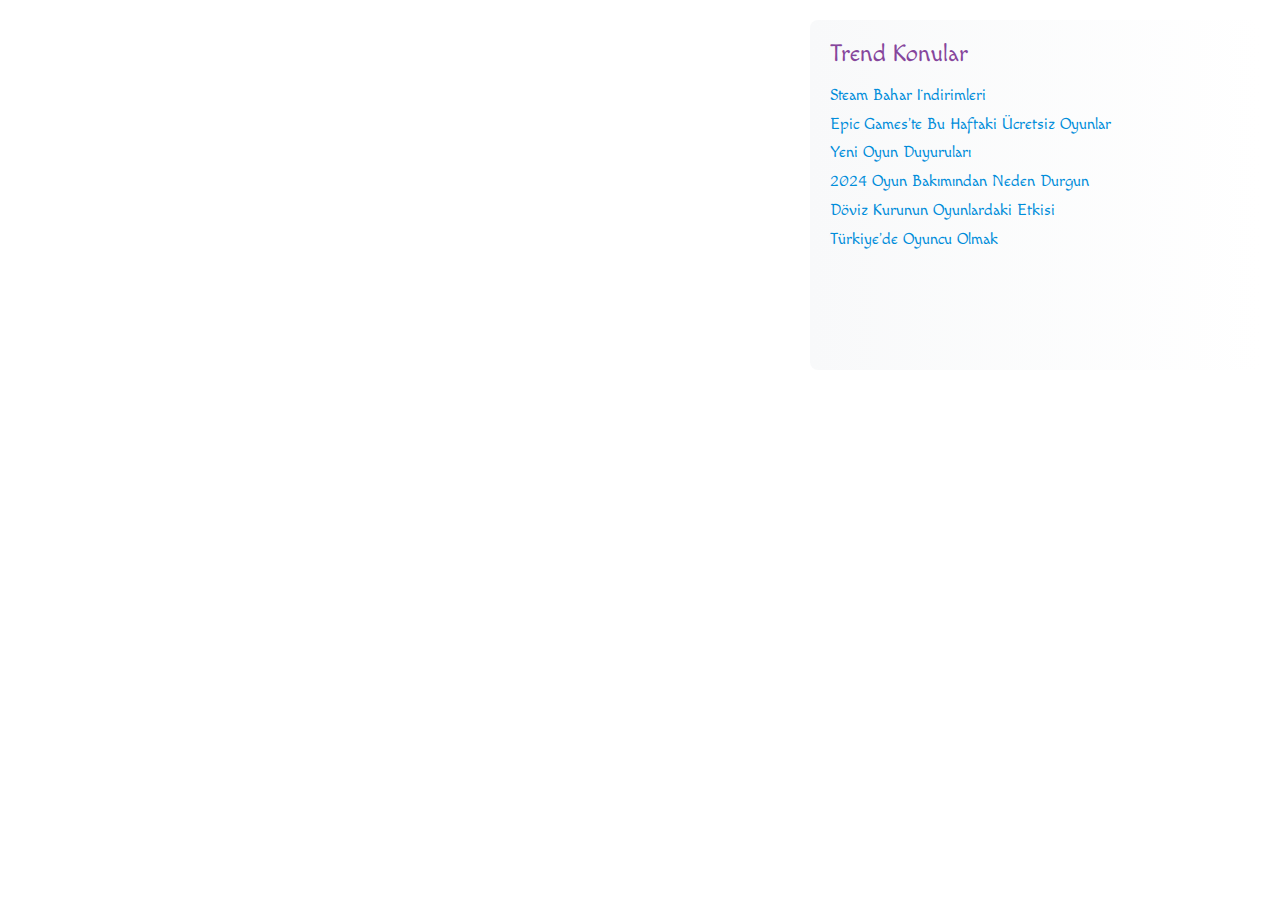
==== index.html @ 0a39dabb "first commit" ====
<!DOCTYPE html>
<html lang="en">
    <head>
        <meta charset="UTF-8">
        <meta name="viewport" content="width=device-width, initial-scale=1.0">
        <title>Anasayfa</title>
        <link rel="stylesheet" href="css/styles.css">
        <link
            href="https://cdn.jsdelivr.net/npm/bootstrap@5.3.3/dist/css/bootstrap.min.css"
            rel="stylesheet"
            integrity="sha384-QWTKZyjpPEjISv5WaRU9OFeRpok6YctnYmDr5pNlyT2bRjXh0JMhjY6hW+ALEwIH"
            crossorigin="anonymous">
        <link rel="preconnect" href="https://fonts.googleapis.com">
        <link rel="preconnect" href="https://fonts.gstatic.com" crossorigin>
        <link
            href="https://fonts.googleapis.com/css2?family=Macondo&family=Poppins:ital,wght@0,100;0,200;0,300;0,400;0,500;0,600;0,700;0,800;0,900;1,100;1,200;1,300;1,400;1,500;1,600;1,700;1,800;1,900&family=Tac+One&display=swap"
            rel="stylesheet">
    </head>
    <body>

        <div class="trendler">
            <h3>Trend Konular</h3>
            <div class="trend-alt-başlıklar">
                <h4><a href="#">Steam Bahar İndirimleri</a></h4>
                <h4><a href="#">Epic Games'te Bu Haftaki Ücretsiz
                        Oyunlar</a></h4>
                <h4><a href="#">Yeni Oyun Duyuruları</a></h4>
                <h4><a href="#">2024 Oyun Bakımından Neden Durgun</a></h4>
                <h4><a href="#">Döviz Kurunun Oyunlardaki Etkisi</a></h4>
                <h4><a href="#">Türkiye'de Oyuncu Olmak</a></h4>

            </div>

        </div>

        <script
            src="https://cdn.jsdelivr.net/npm/bootstrap@5.3.3/dist/js/bootstrap.bundle.min.js"
            integrity="sha384-YvpcrYf0tY3lHB60NNkmXc5s9fDVZLESaAA55NDzOxhy9GkcIdslK1eN7N6jIeHz"
            crossorigin="anonymous"></script>
    </body>
</html>
---- css/styles.css ----
* {
    margin: 0;
    padding: 0;
    box-sizing: border-box;
    font-family: "Macondo", cursive;
}

body {
    background: linear-gradient(to right, #86469C, #BC7FCD, #FB9AD1, #FFCDEA, #1D24CA);
    /* Arkaplan rengi */
}

/* Trendler bölümü */
.trendler {
    width: 450px;
    height: 350px;
    background: linear-gradient(to right, #f8f9fa, #ffffff);
    /* Arkaplan rengi geçişi */
    padding: 20px;
    border-radius: 8px;
    position: fixed;
    top: 20px;
    right: 20px;
}

/* Trend başlığı */
.trendler h3 {
    color: #86469C;
    /* Başlık rengi */
    font-size: 24px;
    /* Başlık boyutu */
    margin-bottom: 10px;
}

/* Trend alt başlıklar */
.trend-alt-başlıklar {
    margin-top: 10px;
    /* Yukarıdan boşluk */
}

/* Her bir trend alt başlık */
.trend-alt-başlıklar h4 {
    margin: 0;
    padding: 0;
}

/* Her bir trend alt başlık içindeki bağlantılar */
.trend-alt-başlıklar h4 a {
    text-decoration: none;
    color: #008DDA;
    /* Bağlantı rengi */
    font-size: 16px;
    /* Bağlantı boyutu */
}

/* Bağlantı hover efekti */
.trend-alt-başlıklar h4 a:hover {
    text-decoration: underline;
    /* Alt çizgi efekti */
}
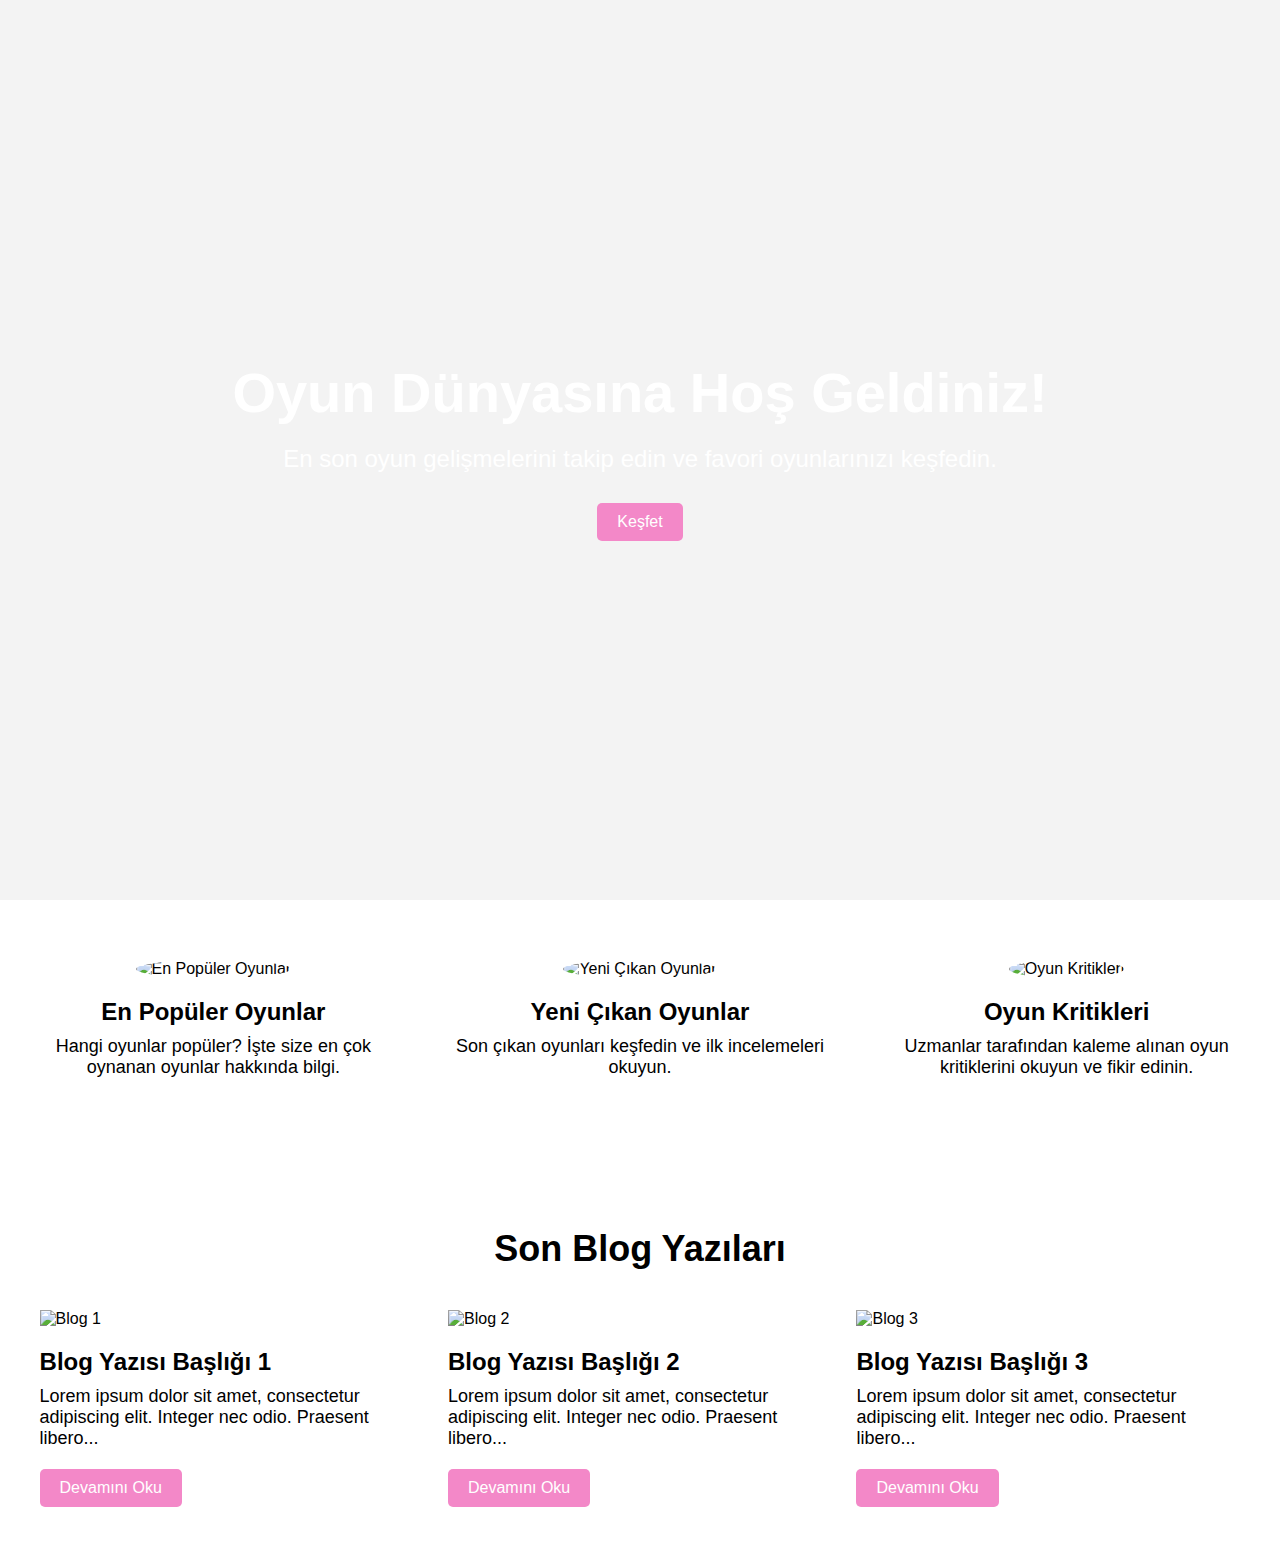
==== commit 4140d4fc: "güncelleme" ====
--- a/index.html
+++ b/index.html
@@ -3,39 +3,64 @@
     <head>
         <meta charset="UTF-8">
         <meta name="viewport" content="width=device-width, initial-scale=1.0">
-        <title>Anasayfa</title>
-        <link rel="stylesheet" href="css/styles.css">
-        <link
-            href="https://cdn.jsdelivr.net/npm/bootstrap@5.3.3/dist/css/bootstrap.min.css"
-            rel="stylesheet"
-            integrity="sha384-QWTKZyjpPEjISv5WaRU9OFeRpok6YctnYmDr5pNlyT2bRjXh0JMhjY6hW+ALEwIH"
-            crossorigin="anonymous">
-        <link rel="preconnect" href="https://fonts.googleapis.com">
-        <link rel="preconnect" href="https://fonts.gstatic.com" crossorigin>
-        <link
-            href="https://fonts.googleapis.com/css2?family=Macondo&family=Poppins:ital,wght@0,100;0,200;0,300;0,400;0,500;0,600;0,700;0,800;0,900;1,100;1,200;1,300;1,400;1,500;1,600;1,700;1,800;1,900&family=Tac+One&display=swap"
-            rel="stylesheet">
+        <title>Oyun Blogu</title>
+        <link rel="stylesheet" href="css/index.css">
     </head>
     <body>
 
-        <div class="trendler">
-            <h3>Trend Konular</h3>
-            <div class="trend-alt-başlıklar">
-                <h4><a href="#">Steam Bahar İndirimleri</a></h4>
-                <h4><a href="#">Epic Games'te Bu Haftaki Ücretsiz
-                        Oyunlar</a></h4>
-                <h4><a href="#">Yeni Oyun Duyuruları</a></h4>
-                <h4><a href="#">2024 Oyun Bakımından Neden Durgun</a></h4>
-                <h4><a href="#">Döviz Kurunun Oyunlardaki Etkisi</a></h4>
-                <h4><a href="#">Türkiye'de Oyuncu Olmak</a></h4>
+        <section class="hero">
+            <div class="hero-content">
+                <h1>Oyun Dünyasına Hoş Geldiniz!</h1>
+                <p>En son oyun gelişmelerini takip edin ve favori oyunlarınızı
+                    keşfedin.</p>
+                <a href="#" class="cta-btn">Keşfet</a>
+            </div>
+        </section>
 
+        <section class="features">
+            <div class="feature-item">
+                <img src="feature1.png" alt="En Popüler Oyunlar">
+                <h2>En Popüler Oyunlar</h2>
+                <p>Hangi oyunlar popüler? İşte size en çok oynanan oyunlar
+                    hakkında bilgi.</p>
             </div>
+            <div class="feature-item">
+                <img src="feature2.png" alt="Yeni Çıkan Oyunlar">
+                <h2>Yeni Çıkan Oyunlar</h2>
+                <p>Son çıkan oyunları keşfedin ve ilk incelemeleri okuyun.</p>
+            </div>
+            <div class="feature-item">
+                <img src="feature3.png" alt="Oyun Kritikleri">
+                <h2>Oyun Kritikleri</h2>
+                <p>Uzmanlar tarafından kaleme alınan oyun kritiklerini okuyun ve
+                    fikir edinin.</p>
+            </div>
+        </section>
 
-        </div>
+        <section class="blog">
+            <h2>Son Blog Yazıları</h2>
+            <div class="blog-item">
+                <img src="blog1.jpg" alt="Blog 1">
+                <h3>Blog Yazısı Başlığı 1</h3>
+                <p>Lorem ipsum dolor sit amet, consectetur adipiscing elit.
+                    Integer nec odio. Praesent libero...</p>
+                <a href="#" class="read-more">Devamını Oku</a>
+            </div>
+            <div class="blog-item">
+                <img src="blog2.jpg" alt="Blog 2">
+                <h3>Blog Yazısı Başlığı 2</h3>
+                <p>Lorem ipsum dolor sit amet, consectetur adipiscing elit.
+                    Integer nec odio. Praesent libero...</p>
+                <a href="#" class="read-more">Devamını Oku</a>
+            </div>
+            <div class="blog-item">
+                <img src="blog3.jpg" alt="Blog 3">
+                <h3>Blog Yazısı Başlığı 3</h3>
+                <p>Lorem ipsum dolor sit amet, consectetur adipiscing elit.
+                    Integer nec odio. Praesent libero...</p>
+                <a href="#" class="read-more">Devamını Oku</a>
+            </div>
+        </section>
 
-        <script
-            src="https://cdn.jsdelivr.net/npm/bootstrap@5.3.3/dist/js/bootstrap.bundle.min.js"
-            integrity="sha384-YvpcrYf0tY3lHB60NNkmXc5s9fDVZLESaAA55NDzOxhy9GkcIdslK1eN7N6jIeHz"
-            crossorigin="anonymous"></script>
     </body>
-</html>+</html>
--- a/css/index.css
+++ b/css/index.css
@@ -0,0 +1,130 @@
+/* Genel Stil */
+* {
+    margin: 0;
+    padding: 0;
+    box-sizing: border-box;
+}
+
+body {
+    font-family: 'Roboto', sans-serif;
+    background-color: #f3f3f3;
+}
+
+/* Hero Bölümü Stili */
+.hero {
+    background-image: url('https://images.playground.com/d86b8fdf61ce4ddf8788f750c0e2174d.jpeg');
+    background-size: cover;
+    background-position: center;
+    height: 100vh;
+    display: flex;
+    justify-content: center;
+    align-items: center;
+    text-align: center;
+    color: #fff;
+}
+
+.hero h1 {
+    font-size: 3.5rem;
+    margin-bottom: 20px;
+}
+
+.hero p {
+    font-size: 1.5rem;
+    margin-bottom: 30px;
+}
+
+.cta-btn {
+    display: inline-block;
+    padding: 10px 20px;
+    background-color: #f388c8;
+    color: #fff;
+    text-decoration: none;
+    border-radius: 5px;
+    transition: background-color 0.3s ease;
+}
+
+.cta-btn:hover {
+    background-color: #ffa500;
+}
+
+/* Features Bölümü Stili */
+.features {
+    background-color: #fff;
+    padding: 60px 0;
+    display: flex;
+    justify-content: space-around;
+    flex-wrap: wrap;
+}
+
+.feature-item {
+    width: 30%;
+    text-align: center;
+    margin-bottom: 30px;
+}
+
+.feature-item img {
+    width: 100px;
+    height: 100px;
+    border-radius: 50%;
+    object-fit: cover;
+    margin-bottom: 20px;
+}
+
+.feature-item h2 {
+    font-size: 1.5rem;
+    margin-bottom: 10px;
+}
+
+.feature-item p {
+    font-size: 1.125rem;
+}
+
+/* Blog Bölümü Stili */
+.blog {
+    background-color: #fff;
+    padding: 60px 0;
+    text-align: center;
+}
+
+.blog h2 {
+    font-size: 2.25rem;
+    margin-bottom: 40px;
+}
+
+.blog-item {
+    display: inline-block;
+    width: 30%;
+    margin: 0 10px;
+    text-align: left;
+}
+
+.blog-item img {
+    width: 100%;
+    height: 200px;
+    object-fit: cover;
+    margin-bottom: 20px;
+}
+
+.blog-item h3 {
+    font-size: 1.5rem;
+    margin-bottom: 10px;
+}
+
+.blog-item p {
+    font-size: 1.125rem;
+    margin-bottom: 20px;
+}
+
+.read-more {
+    display: inline-block;
+    padding: 10px 20px;
+    background-color: #f388c8;
+    color: #fff;
+    text-decoration: none;
+    border-radius: 5px;
+    transition: background-color 0.3s ease;
+}
+
+.read-more:hover {
+    background-color: #ffa500;
+}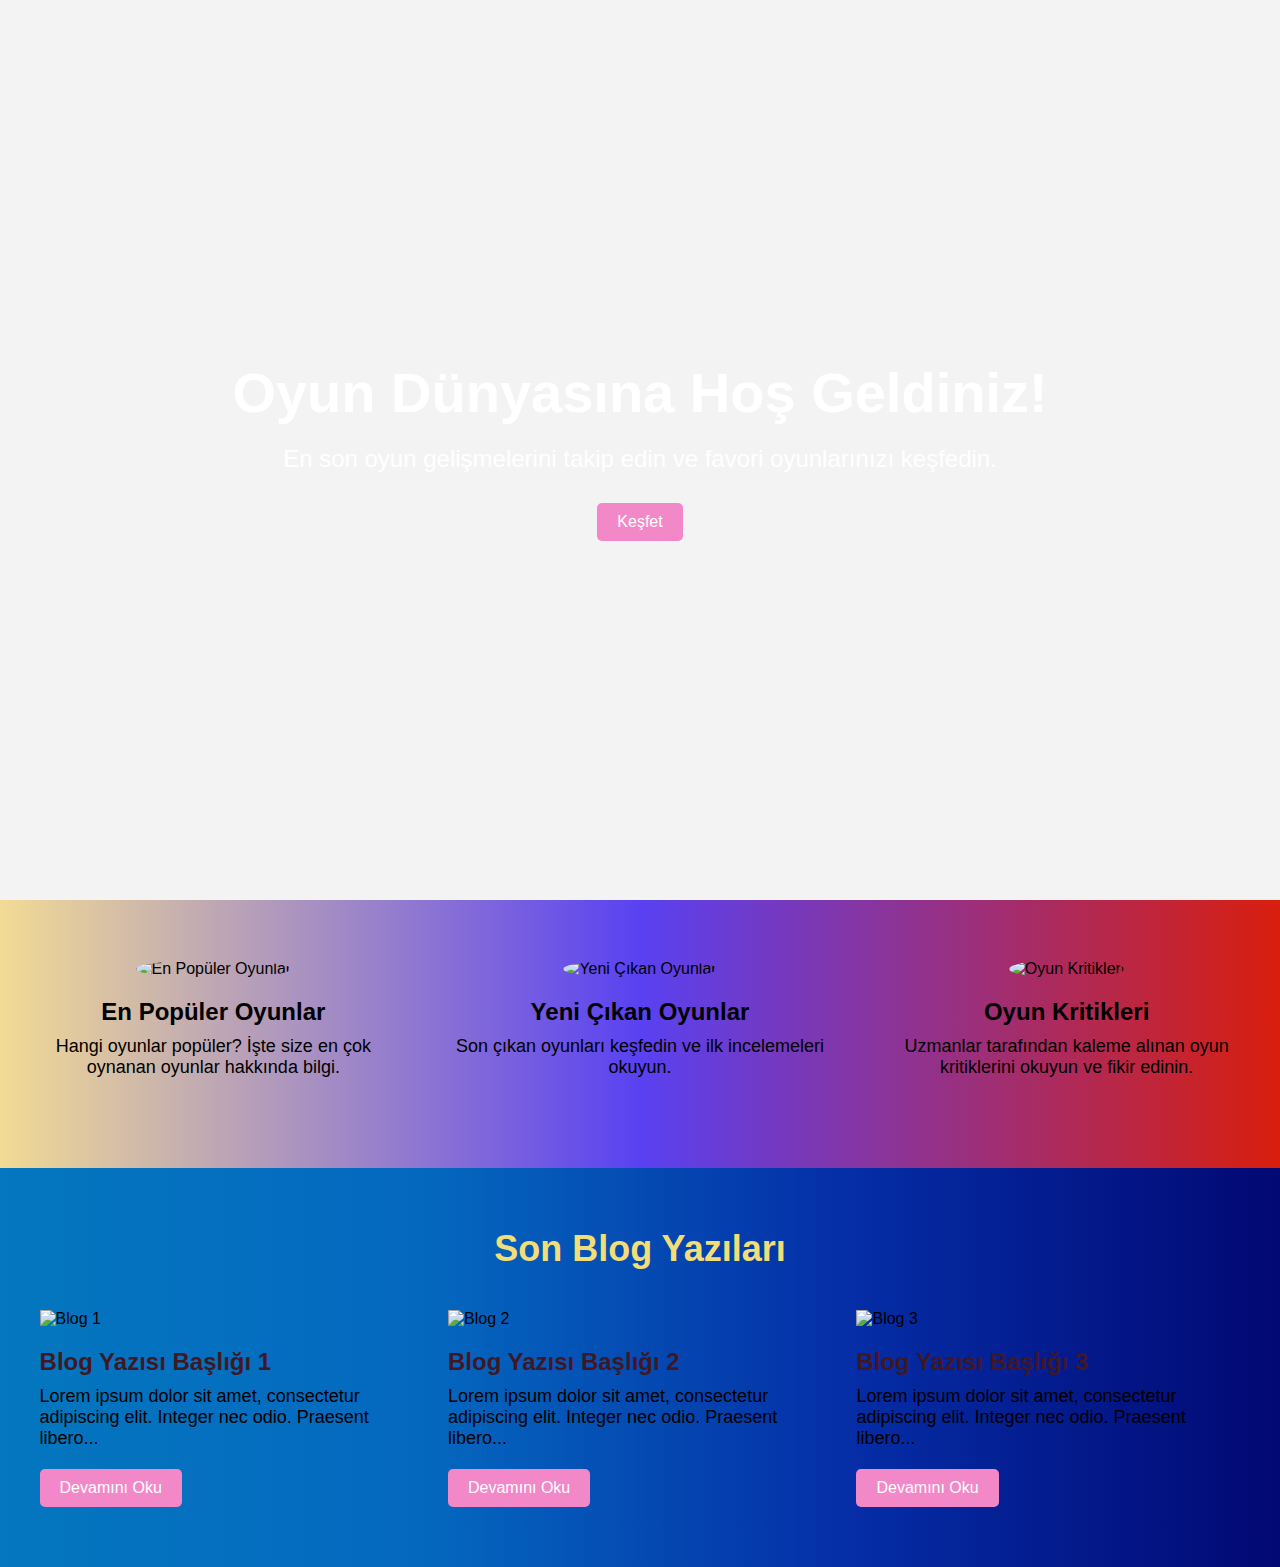
==== commit 04e0c833: "index sayfası tasarımı güncellendi" ====
--- a/index.html
+++ b/index.html
@@ -19,18 +19,24 @@
 
         <section class="features">
             <div class="feature-item">
-                <img src="feature1.png" alt="En Popüler Oyunlar">
+                <img
+                    src="https://images.playground.com/e483d91257984d0bb7f6615d949183d9.jpeg"
+                    alt="En Popüler Oyunlar">
                 <h2>En Popüler Oyunlar</h2>
                 <p>Hangi oyunlar popüler? İşte size en çok oynanan oyunlar
                     hakkında bilgi.</p>
             </div>
             <div class="feature-item">
-                <img src="feature2.png" alt="Yeni Çıkan Oyunlar">
+                <img
+                    src="https://images.playground.com/d805378e754f41cd8adc03314efb8cef.jpeg"
+                    alt="Yeni Çıkan Oyunlar">
                 <h2>Yeni Çıkan Oyunlar</h2>
                 <p>Son çıkan oyunları keşfedin ve ilk incelemeleri okuyun.</p>
             </div>
             <div class="feature-item">
-                <img src="feature3.png" alt="Oyun Kritikleri">
+                <img
+                    src="https://images.playground.com/367443b727594a7bb0a55874e358876f.jpeg"
+                    alt="Oyun Kritikleri">
                 <h2>Oyun Kritikleri</h2>
                 <p>Uzmanlar tarafından kaleme alınan oyun kritiklerini okuyun ve
                     fikir edinin.</p>
--- a/css/index.css
+++ b/css/index.css
@@ -49,7 +49,7 @@
 
 /* Features Bölümü Stili */
 .features {
-    background-color: #fff;
+    background-image: linear-gradient(to right, #F2DB94, #5941F2, #D91E0D);
     padding: 60px 0;
     display: flex;
     justify-content: space-around;
@@ -81,12 +81,13 @@
 
 /* Blog Bölümü Stili */
 .blog {
-    background-color: #fff;
+    background-image: linear-gradient(to left, #020873, #052DA6, #0468BF, #0477BF);
     padding: 60px 0;
     text-align: center;
 }
 
 .blog h2 {
+    color: #F2DE79;
     font-size: 2.25rem;
     margin-bottom: 40px;
 }
@@ -106,6 +107,7 @@
 }
 
 .blog-item h3 {
+    color: #401823;
     font-size: 1.5rem;
     margin-bottom: 10px;
 }
